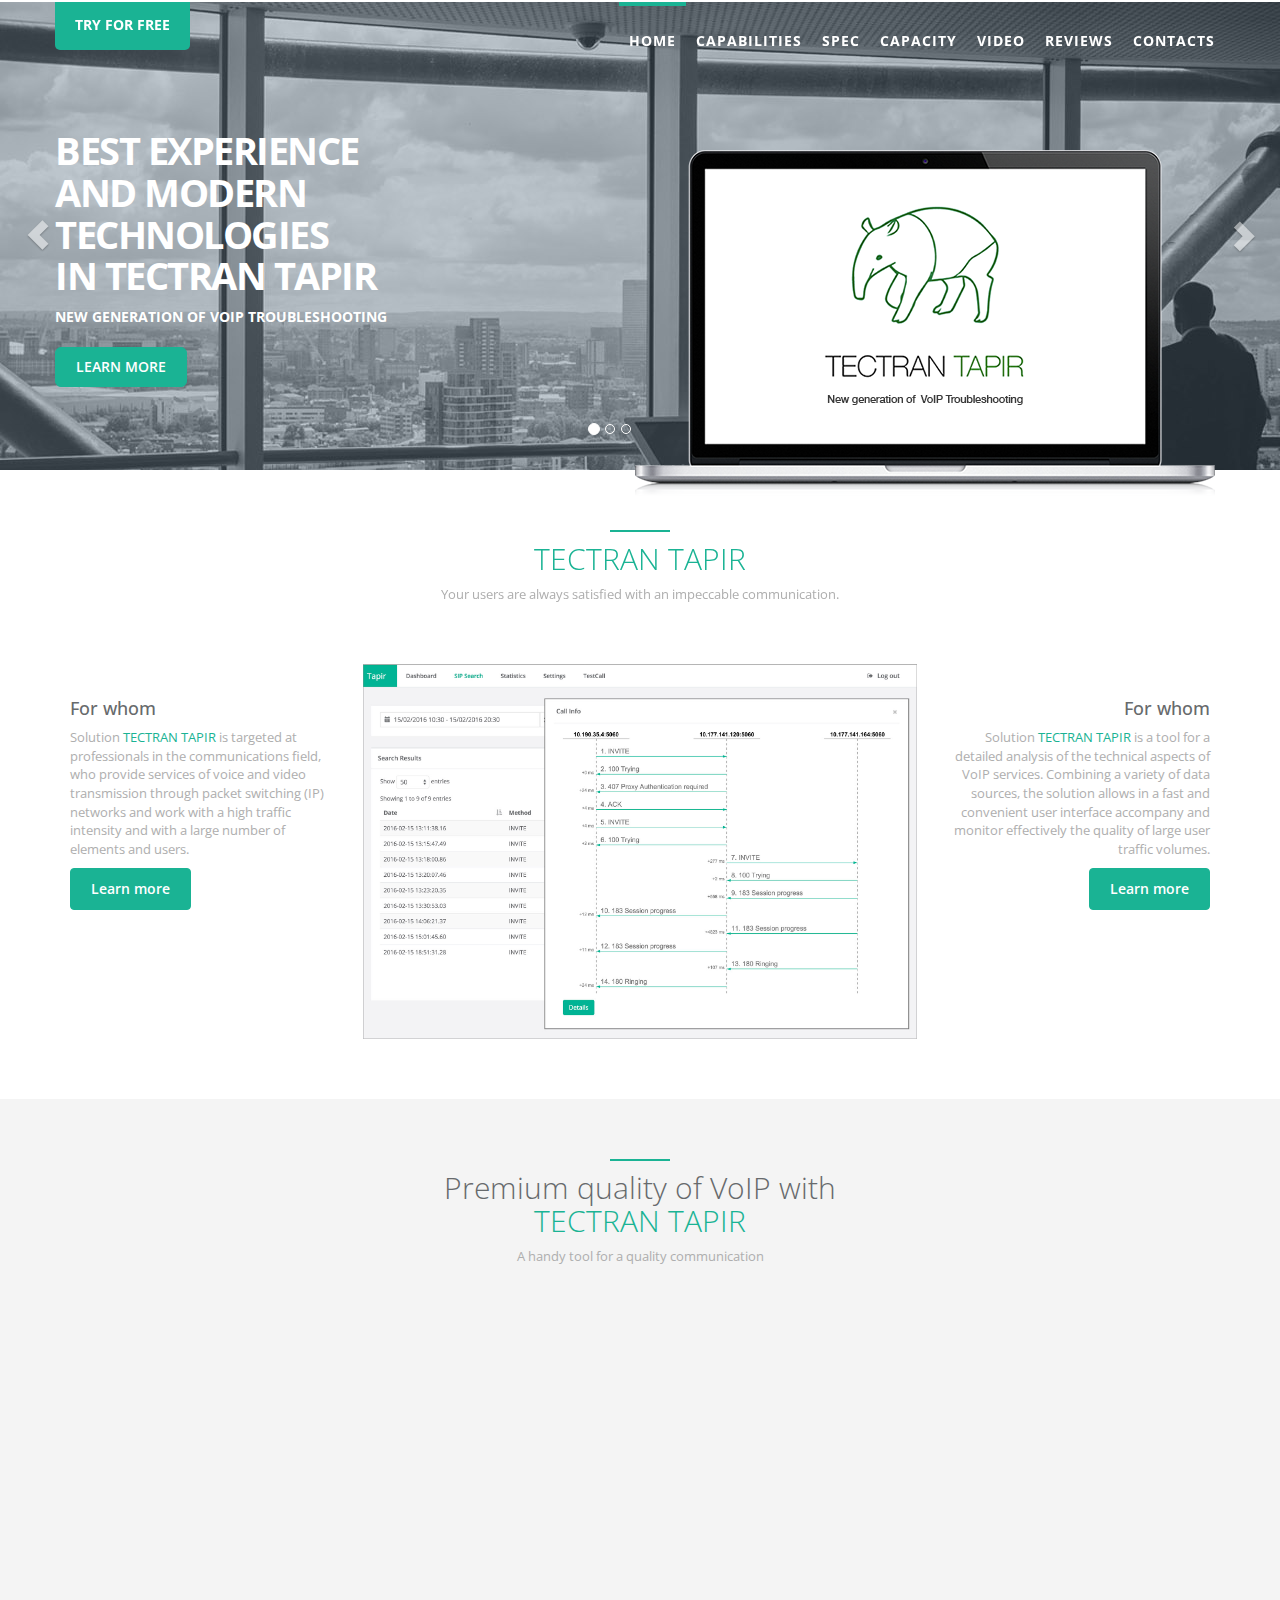
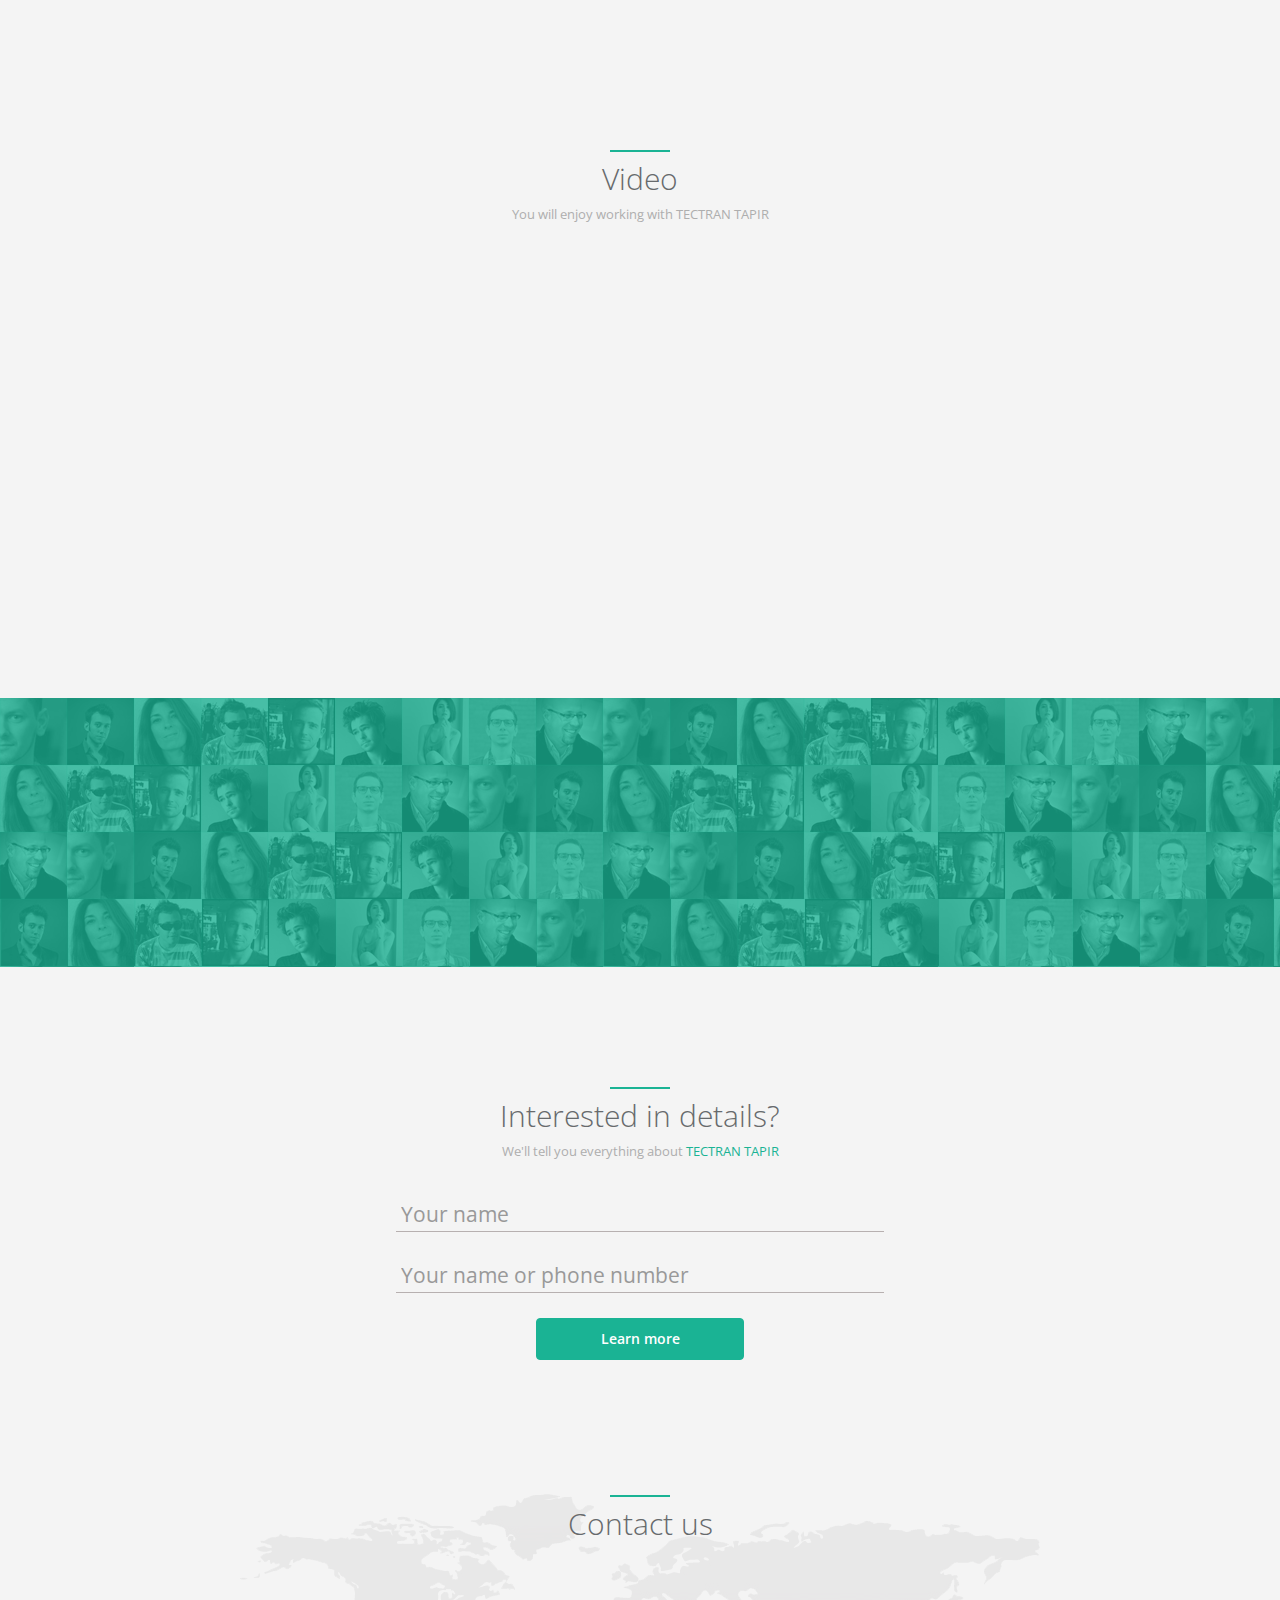
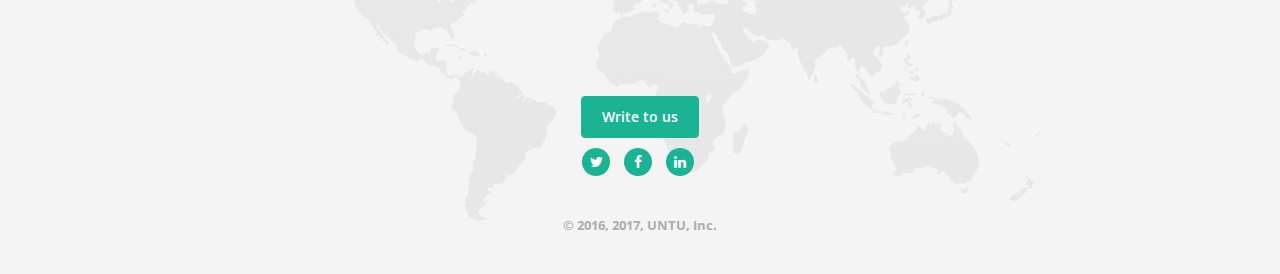
==== index.html @ 0ef9f7e1 "update twitter info" ====
<!DOCTYPE html>
<html lang="en">


<head>
    <meta charset="utf-8">
    <meta http-equiv="X-UA-Compatible" content="IE=edge">
    <meta name="viewport" content="width=device-width, initial-scale=1">
    <meta name="description" content="">
    <meta name="author" content="">
    <!-- Add Your favicon here -->
    <!--<link rel="icon" href="img/favicon.ico">-->

    <title>TECTRAN TAPIR</title>

    <!-- Bootstrap core CSS -->
    <link href="css/bootstrap.min.css" rel="stylesheet">

    <!-- Animation CSS -->
    <link href="css/animate.min.css" rel="stylesheet">

    <link href="css/feedback-form.css" rel="stylesheet">

    <link href="font-awesome/css/font-awesome.min.css" rel="stylesheet">

    <!-- HTML5 shim and Respond.js for IE8 support of HTML5 elements and media queries -->
    <!--[if lt IE 9]>
    <script src="https://oss.maxcdn.com/html5shiv/3.7.2/html5shiv.min.js"></script>
    <script src="https://oss.maxcdn.com/respond/1.4.2/respond.min.js"></script>
    <![endif]-->

    <!-- Custom styles for this template -->
    <link href="css/style.css" rel="stylesheet">
</head>
<body id="page-top">
<div class="navbar-wrapper">
        <nav class="navbar navbar-default navbar-fixed-top" role="navigation">
            <div class="container">
                <div class="navbar-header page-scroll">
                    <button type="button" class="navbar-toggle collapsed" data-toggle="collapse" data-target="#navbar" aria-expanded="false" aria-controls="navbar">
                        <span class="sr-only">Toggle navigation</span>
                        <span class="icon-bar"></span>
                        <span class="icon-bar"></span>
                        <span class="icon-bar"></span>
                    </button>
                    <a class="navbar-brand" href="#contact">TRY FOR FREE</a>
                </div>
                <div id="navbar" class="navbar-collapse collapse">
                    <ul class="nav navbar-nav navbar-right">
                        <li><a class="page-scroll" href="#page-top">Home</a></li>
                        <li><a class="page-scroll" href="#features">Capabilities</a></li>
                        <li><a class="page-scroll" href="/specification.html">Spec</a></li>
                        <li><a class="page-scroll" href="/capacity.html">Capacity</a></li>
                        <li><a class="page-scroll" href="#vidos">Video</a></li>
                        <li><a class="page-scroll" href="#testimonials">Reviews</a></li>
                        <li><a class="page-scroll" href="#contact">Contacts</a></li>
                    </ul>
                </div>
            </div>
        </nav>
</div>
<div id="inSlider" class="carousel slide carousel-fade" data-ride="carousel">
    <ol class="carousel-indicators">
        <li data-target="#inSlider" data-slide-to="0" class="active"></li>
        <li data-target="#inSlider" data-slide-to="1"></li>
        <li data-target="#inSlider" data-slide-to="2"></li>
    </ol>
    <div class="carousel-inner" role="listbox">
        <div class="item active">
            <div class="container">
                <div class="carousel-caption">
                    <h1>Best experience<br/>
                        and modern<br/>
                        technologies<br/>
                        in TECTRAN TAPIR</h1>
                    <p>New generation of  Voip Troubleshooting</p>
                    <p>
                        <a class="btn btn-lg btn-primary" href="files/TECTRANTAPIR_Description.pdf" role="button">LEARN MORE</a>
                        <a class="caption-link" href="files/TECTRANTAPIR_Description.pdf" role="button"></a>
                    </p>
                </div>
                <div class="carousel-image wow zoomIn">
                    <img src="img/tapir_screen.png" alt="laptop"/>
                </div>
            </div>
            <!-- Set background for slide in css -->
            <div class="header-back one"></div>

        </div>
        
        <div class="item">
            <div class="container">
                <div class="carousel-caption blank">
                    <h1>Enjoyable <br/> interface</h1>
                    <p>Aesthetic pleasure from working with Voip Troubleshooting</p>
                    <p><a class="btn btn-lg btn-primary" href="files/TECTRANTAPIR_Description.pdf" role="button">Learn more</a></p>
                </div>
                <div class="carousel-image wow zoomIn">
                    <img src="img/laptop.png" alt="laptop"/>  
                </div>
            </div>
            <!-- Set background for slide in css -->
            <div class="header-back one"></div>
        </div>

        <div class="item">
            <div class="container">
                <div class="carousel-caption blank">
                    <h1>INCREDIBLE<br/>PERFORMANCE <br/>ON ANY DATA VOLUME </h1>
                    <p></p>
                    <p><a class="btn btn-lg btn-primary" href="files/TECTRANTAPIR_Description.pdf" role="button">Learn more</a></p>
                </div>
                <div class="carousel-image wow zoomIn">
                    <img src="img/TAPIR_feature.png" alt="laptop"/>
                </div>
            </div>
            <!-- Set background for slide in css -->
            <div class="header-back one"></div>
        </div>

        <a class="left carousel-control" href="#inSlider" role="button" data-slide="prev">
            <span class="glyphicon glyphicon-chevron-left" aria-hidden="true"></span>
            <span class="sr-only">Back</span>
        </a>
        <a class="right carousel-control" href="#inSlider" role="button" data-slide="next">
            <span class="glyphicon glyphicon-chevron-right" aria-hidden="true"></span>
            <span class="sr-only">Next</span>
        </a>
    </div>
</div>

<section class="features">
    <div class="container">
        <div class="row">
            <div class="col-lg-12 text-center">
                <div class="navy-line"></div>
                <h1><span class="navy">TECTRAN TAPIR</span></h1>
                <p>Your users are always satisfied with an impeccable communication.</p>
            </div>
        </div>
        <div class="row features-block">
            <div class="col-lg-3 features-text wow fadeInLeft">
                <!-- <small>INSPINIA</small> -->
                <h2>For whom</h2>
                <p>Solution <span class="navy">TECTRAN TAPIR</span> is targeted at professionals in the communications field, who provide  services  of voice and video transmission through packet switching (IP) networks and work with a high traffic intensity and with a large number of elements and users.</p>
                <a href="files/TECTRANTAPIR_Description.pdf" class="btn btn-primary">Learn more</a>
            </div>
            
            <div class="col-lg-6 text-right m-t-n-lg wow zoomIn">
                <br/>
            <br/>
            <img src="img/iphone.jpg" class="img-responsive" alt="dashboard">
            </div>
            <div class="col-lg-3 features-text text-right wow fadeInRight">
               <!--  <small>INSPINIA</small> -->
                <h2>For whom</h2>
                <p>Solution <span class="navy">TECTRAN TAPIR</span> is a tool for a detailed analysis of the technical aspects of VoIP services. Combining a variety of data sources, the solution allows in a fast and convenient user interface accompany and monitor effectively the quality of large user traffic volumes.</p>
                <a href="files/TECTRANTAPIR_Description.pdf" class="btn btn-primary">Learn more</a>
            </div>
        </div>
    </div>

</section>



<section  id="features" class="gray-section features">
	<div class="container">
    <div class="row">
        <div class="col-lg-12 text-center">
            <div class="navy-line"></div>
            <h1>Premium quality of VoIP with<br/> <span class="navy">TECTRAN TAPIR</span> </h1>
            <p>A handy tool for a quality communication</p>
        </div>
    </div>
    <div class="row">
        <div class="col-md-3 text-center wow fadeInLeft">
            <div>
                <i class="fa fa-desktop features-icon"></i>
                <h2>Pleasant interface</h2>
                <p>The interface for a pleasant work. We have done our best for you not to deal with the application, but to work with VoIP.</p>
            </div>
            <div class="m-t-lg">
                <i class="fa fa-clock-o features-icon"></i>
                <h2>Data analysis in a real time</h2>
                <p>By monitoring the communication quality directly during a call, you can quickly solve problems with its worsening.</p>
            </div>
        </div>
        <div class="col-md-6 text-center  wow zoomIn">
            <img src="img/perspective.png" alt="dashboard" class="img-responsive">
        </div>
        <div class="col-md-3 text-center wow fadeInRight">
            <div>
                <i class="fa fa-rocket features-icon"></i>
                <h2>Fantastic performance</h2>
                <p>No matter how much data is used in your database, you will still receive the information instantly.</p>
            </div>
            <div class="m-t-lg">
                <i class="fa fa-code features-icon"></i>
                <h2>OpenAPI</h2>
                <p>Limitless capabilities of TECTRAN TAPIR integration in any internal platform or solutions.<br/><br/><br/><br/></p>
            </div>
        </div>
    </div>
    </div>
  
  <section  id="vidos">
   <div class="row">
        <div class="col-lg-12 text-center">
           <div class="navy-line"></div>
            <h1>Video</h1>
            <p>You will enjoy working with TECTRAN TAPIR</p>
        </div>
    </div>
    <div class="row features-block" style="text-align:center;">
        <!-- <div class="col-lg-6 features-text wow fadeInLeft"> -->
            <iframe width="480" height="360" src="https://www.youtube.com/embed/gcfhmo0tlRQ" frameborder="0" allowfullscreen></iframe>

             <!-- <div class="col-lg-6 features-text wow fadeInLeft"> -->
            <iframe width="480" height="360" src="https://www.youtube.com/embed/GINxWDy1cLU" frameborder="0" allowfullscreen></iframe>
    </div> 
</section>


<section id="testimonials" class="navy-section testimonials">

    <div class="container">
        <div class="row">
            <div class="col-lg-12 text-center wow zoomIn">
                <i class="fa fa-comment big-icon"></i>
                <h1>
                    Our clients’ reviews
                </h1>
                <div class="testimonials-text">
                    <i>TECTRAN TAPIR  is a modern platform that allows to solve  problems with VoIP fast and conveniently. The limitless ranging capabilities of the system guarantee us a painless development and expansion of our company. Using TECTRAN TAPIR helps us to optimize the activities of engineers and financial infrastructure costs.</i>
                </div>
                <small>
                    <strong>12.11.2015 - Andrey, a representative of the largest telecom operator in Russia.</strong>
                </small>
            </div>
        </div>
    </div>

</section>

<section id="contact" class="container services">
    <div class="row">
           <div class="col-lg-12 text-center">
                <div class="navy-line"></div>
                <h1>Interested in details?</h1>
                 <p>We'll tell you everything about <span class="navy">TECTRAN TAPIR</span></p>
            
        </div>     
    </div>
    <div class="row feedback">
        <div class="col-md-5 center-block">
            <form class="form-horizontal feedback-form js-feedback-form flipInX">
                <div class="form-group floating-label-form-group">
                    <label>Your Name</label>
                    <input type="text" name="name" class="form-control" placeholder="Your name">
                    <span class="help-block">Enter your name</span>
                </div>
                <div class="form-group floating-label-form-group">
                    <label>Your e-mail or phone number</label>
                    <input type="text" name="contacts" class="form-control" placeholder="Your name or phone number">
                    <span class="help-block">Enter your email or phone number</span>
                </div>
                <div class="form-group submit-btn">
                    <div class="center-block col-md-6">
                        <button type="submit" class="col-md-12 btn btn-primary js-send-form-btn">Learn more</button>
                    </div>
                </div>
            </form>
        </div>
        <div class="col-md-5 feedback-thx center-block">
            <h3>
                <span class="bigicon fa fa-envelope-o"></span>
                Thank you!
            </h3>
        </div>
    </div>
</section>




<section class="gray-section contact">
    <div class="container text-center">
        <div class="row m-b-lg">
            <div class="col-lg-12 text-center">
                <div class="navy-line"></div>
                <h1>Contact us</h1>
            </div>
        </div>
        <div class="row m-b-lg">
             <div class="col-lg-12 text-center wow zoomIn">
                <address>
                    <strong><span class="navy">UNTU</span></strong><br/>
                    US, NY, Brooklin<br/>
                    
                    <abbr title="Phone">T:</abbr> +1 323 6474576
                </address>
            </div>
            <div class="col-lg-4">
                <p class="text-color">
                    <!-- Consectetur adipisicing elit. Aut eaque, totam corporis laboriosam veritatis quis ad perspiciatis, totam corporis laboriosam veritatis, consectetur adipisicing elit quos non quis ad perspiciatis, totam corporis ea, -->
                </p>
            </div>
        </div>
        <div class="row">
            <div class="col-lg-12 text-center">
                <a href="mailto:info@tectran-tapir.ru" class="btn btn-primary">Write to us</a>
                <p class="m-t-sm">
                    <!-- Or follow us on social platform -->
                </p>
                <ul class="list-inline social-icon">
                    <li><a href="https://twitter.com/tectran_tapir"><i class="fa fa-twitter"></i></a>
                    </li>
                    <li><a href="https://www.facebook.com/tectrantapir/"><i class="fa fa-facebook"></i></a>
                    </li>
                    <li><a href="https://www.linkedin.com/company/tectran-tapir?trk=biz-companies-cym"><i class="fa fa-linkedin"></i></a>
                    </li>
                </ul>
            </div>
        </div>
        <div class="row">
            <div class="col-lg-8 col-lg-offset-2 text-center m-t-lg m-b-lg">
                <p><strong>&copy; 2016, 2017, UNTU, Inc.</strong><br/>
            </div>
        </div>
    </div>
</section>

<script src="js/jquery-2.1.1.js"></script>
<script src="js/pace.min.js"></script>
<script src="js/bootstrap.min.js"></script>
<script src="js/classie.js"></script>
<script src="js/cbpAnimatedHeader.js"></script>
<script src="js/wow.min.js"></script>
<script src="js/inspinia.js"></script>
<script src="js/feedback-form.js"></script>

<script>
  (function(i,s,o,g,r,a,m){i['GoogleAnalyticsObject']=r;i[r]=i[r]||function(){
  (i[r].q=i[r].q||[]).push(arguments)},i[r].l=1*new Date();a=s.createElement(o),
  m=s.getElementsByTagName(o)[0];a.async=1;a.src=g;m.parentNode.insertBefore(a,m)
  })(window,document,'script','https://www.google-analytics.com/analytics.js','ga');

  ga('create', 'UA-77928955-1', 'auto');
  ga('send', 'pageview');

</script>

<!-- Yandex.Metrika counter -->
<script type="text/javascript">
    (function (d, w, c) {
        (w[c] = w[c] || []).push(function() {
            try {
                w.yaCounter37443560 = new Ya.Metrika({
                    id:37443560,
                    clickmap:true,
                    trackLinks:true,
                    accurateTrackBounce:true,
                    webvisor:true
                });
            } catch(e) { }
        });

        var n = d.getElementsByTagName("script")[0],
            s = d.createElement("script"),
            f = function () { n.parentNode.insertBefore(s, n); };
        s.type = "text/javascript";
        s.async = true;
        s.src = "https://mc.yandex.ru/metrika/watch.js";

        if (w.opera == "[object Opera]") {
            d.addEventListener("DOMContentLoaded", f, false);
        } else { f(); }
    })(document, window, "yandex_metrika_callbacks");
</script>
<noscript><div><img src="https://mc.yandex.ru/watch/37443560" style="position:absolute; left:-9999px;" alt="" /></div></noscript>
<!-- /Yandex.Metrika counter -->


</body>


</html>
---- css/feedback-form.css ----
/** Feedback */
.feedback .help-block {
    display: none;
}

.center-block {
    float: none;
    margin: 0 auto;
}

.feedback-thx {
    display: none;
    text-align: center;
}

.feedback-thx span {
    vertical-align: middle;
}

.flipInX {
    -webkit-backface-visibility: visible !important;
    backface-visibility: visible !important;
    -webkit-animation-name: flipInX;
    animation-name: flipInX;
    -webkit-animation-duration: 1s;
    animation-duration: 1s;
    -webkit-animation-fill-mode: both;
    animation-fill-mode: both;
}

@-webkit-keyframes flipInX {
    0% {
        -webkit-transform: perspective(400px) rotate3d(1, 0, 0, 90deg);
        transform: perspective(400px) rotate3d(1, 0, 0, 90deg);
        -webkit-transition-timing-function: ease-in;
        transition-timing-function: ease-in;
        opacity: 0;
    }
    40% {
        -webkit-transform: perspective(400px) rotate3d(1, 0, 0, -20deg);
        transform: perspective(400px) rotate3d(1, 0, 0, -20deg);
        -webkit-transition-timing-function: ease-in;
        transition-timing-function: ease-in;
    }
    60% {
        -webkit-transform: perspective(400px) rotate3d(1, 0, 0, 10deg);
        transform: perspective(400px) rotate3d(1, 0, 0, 10deg);
        opacity: 1;
    }
    80% {
        -webkit-transform: perspective(400px) rotate3d(1, 0, 0, -5deg);
        transform: perspective(400px) rotate3d(1, 0, 0, -5deg);
    }
    100% {
        -webkit-transform: perspective(400px);
        transform: perspective(400px);
    }
}

@keyframes flipInX {
    0% {
        -webkit-transform: perspective(400px) rotate3d(1, 0, 0, 90deg);
        transform: perspective(400px) rotate3d(1, 0, 0, 90deg);
        -webkit-transition-timing-function: ease-in;
        transition-timing-function: ease-in;
        opacity: 0;
    }
    40% {
        -webkit-transform: perspective(400px) rotate3d(1, 0, 0, -20deg);
        transform: perspective(400px) rotate3d(1, 0, 0, -20deg);
        -webkit-transition-timing-function: ease-in;
        transition-timing-function: ease-in;
    }
    60% {
        -webkit-transform: perspective(400px) rotate3d(1, 0, 0, 10deg);
        transform: perspective(400px) rotate3d(1, 0, 0, 10deg);
        opacity: 1;
    }
    80% {
        -webkit-transform: perspective(400px) rotate3d(1, 0, 0, -5deg);
        transform: perspective(400px) rotate3d(1, 0, 0, -5deg);
    }
    100% {
        -webkit-transform: perspective(400px);
        transform: perspective(400px);
    }
}

.flipOutX {
    -webkit-animation-name: flipOutX;
    animation-name: flipOutX;
    -webkit-animation-duration: .75s;
    animation-duration: .75s;
    -webkit-backface-visibility: visible !important;
    backface-visibility: visible !important;
    -webkit-animation-duration: 1s;
    animation-duration: 1s;
    -webkit-animation-fill-mode: both;
    animation-fill-mode: both;
}

@-webkit-keyframes flipOutX {
    0% {
        -webkit-transform: perspective(400px);
        transform: perspective(400px);
    }
    30% {
        -webkit-transform: perspective(400px) rotate3d(1, 0, 0, -20deg);
        transform: perspective(400px) rotate3d(1, 0, 0, -20deg);
        opacity: 1;
    }
    100% {
        -webkit-transform: perspective(400px) rotate3d(1, 0, 0, 90deg);
        transform: perspective(400px) rotate3d(1, 0, 0, 90deg);
        opacity: 0;
    }
}

@keyframes flipOutX {
    0% {
        -webkit-transform: perspective(400px);
        transform: perspective(400px);
    }
    30% {
        -webkit-transform: perspective(400px) rotate3d(1, 0, 0, -20deg);
        transform: perspective(400px) rotate3d(1, 0, 0, -20deg);
        opacity: 1;
    }
    100% {
        -webkit-transform: perspective(400px) rotate3d(1, 0, 0, 90deg);
        transform: perspective(400px) rotate3d(1, 0, 0, 90deg);
        opacity: 0;
    }
}

.floating-label-form-group {
    position: relative;
    margin-bottom: 0;
    padding-bottom: .5em;
    border-bottom: 1px solid #B7B0B0;
}

.floating-label-form-group input,
.floating-label-form-group textarea {
    z-index: 1;
    position: relative;
    padding-right: 0;
    padding-left: 0;
    border: 0;
    border-radius: 0;
    font-size: 1.5em;
    background: 0 0;
    box-shadow: none!important;
    resize: none;
}

.floating-label-form-group label {
    display: block;
    z-index: 0;
    position: relative;
    top: 2em;
    margin: 0;
    font-size: .85em;
    line-height: 1.764705882em;
    vertical-align: middle;
    vertical-align: baseline;
    opacity: 0;
    -webkit-transition: top .3s ease,opacity .3s ease;
    -moz-transition: top .3s ease,opacity .3s ease;
    -ms-transition: top .3s ease,opacity .3s ease;
    transition: top .3s ease,opacity .3s ease;
}

.floating-label-form-group::not(:first-child) {
    padding-left: 14px;
    border-left: 1px solid #eee;
}

.floating-label-form-group-with-value label {
    top: 0;
    opacity: 1;
}

.floating-label-form-group-with-focus label {
    color: #18bc9c;
}

.feedback form .row:first-child .floating-label-form-group {
    border-top: 1px solid #eee;
}

.feedback-form .form-group {
    margin-top: 5px;
    padding: 0 5px;
}

.feedback-form .submit-btn {
    margin-top: 25px;
}

.feedback .bigicon {
    font-size: 3em;
}
---- css/style.css ----
@import url("http://fonts.googleapis.com/css?family=Open+Sans:300,400,600,700&amp;lang=en");
/*
 *
 *   INSPINIA Landing Page - Responsive Admin Theme
 *   Copyright 2014 Webapplayers.com
 *
*/
/* GLOBAL STYLES
-------------------------------------------------- */
body {
  color: #676a6c;
  font-family: 'Open Sans', helvetica, arial, sans-serif;
}
span.navy {
  color: #1ab394;
}
p.text-color {
  color: #676a6c;
}
a.navy-link {
  color: #1ab394;
  text-decoration: none;
}
a.navy-link:hover {
  color: #17a185;
}
section p {
  color: #aeaeae;
  font-size: 13px;
}
address {
  font-size: 13px;
}
h1 {
  margin-top: 10px;
  font-size: 30px;
  font-weight: 200;
}
.navy-line {
  width: 60px;
  height: 1px;
  margin: 60px auto 0;
  border-bottom: 2px solid #1ab394;
}
/* CUSTOMIZE THE NAVBAR
-------------------------------------------------- */
.navbar-wrapper {
  position: absolute;
  top: 0;
  right: 0;
  left: 0;
  z-index: 20;
}
/* Flip around the padding for proper display in narrow viewports */
.navbar-wrapper > .container {
  padding-right: 0;
  padding-left: 0;
}
.navbar-wrapper .navbar {
  padding-right: 15px;
  padding-left: 15px;
}
.navbar-default.navbar-scroll {
  background-color: #fff;
  border-color: #fff;
  padding: 15px 0;
}
.navbar-default {
  background-color: transparent;
  border-color: transparent;
  transition: all 0.3s ease-in-out 0s;
}
.navbar-default .nav li a {
  color: #fff;
  font-family: 'Open Sans', helvetica, arial, sans-serif;
  font-weight: 700;
  letter-spacing: 1px;
  text-transform: uppercase;
}
.navbar-nav > li > a {
  padding-top: 25px;
  border-top: 6px solid transparent;
}
.navbar-default .navbar-nav > .active > a,
.navbar-default .navbar-nav > .active > a:hover {
  background: transparent;
  color: #fff;
  border-top: 6px solid #1ab394;
}
.navbar-default .navbar-nav > li > a:hover {
  color: #1ab394;
}
.navbar-default .navbar-nav > .active > a:focus {
  background: transparent;
  color: #fff;
}
.navbar-default.navbar-scroll .navbar-nav > .active > a:focus {
  background: transparent;
  color: inherit;
}
.navbar-default .navbar-brand:hover,
.navbar-default .navbar-brand:focus {
  background: #17a185;
  color: #fff;
}
.navbar-default .navbar-brand {
  color: #fff;
  height: auto;
  display: block;
  font-size: 14px;
  background: #1ab394;
  padding: 15px 20px 15px 20px;
  border-radius: 0 0px 5px 5px;
  font-weight: 700;
  transition: all 0.3s ease-in-out 0s;
}
.navbar-scroll.navbar-default .nav li a {
  color: #676a6c;
}
.navbar-scroll.navbar-default .nav li a:hover {
  color: #1ab394;
}
.navbar-wrapper .navbar.navbar-scroll {
  padding-top: 0;
  padding-bottom: 5px;
  border-bottom: 1px solid #e7eaec;
  border-radius: 0;
}
.nav > li > a {
  padding: 25px 10px 15px 10px;
}
.navbar-scroll .navbar-nav > li > a {
  padding: 20px 10px;
}
.navbar.navbar-scroll .navbar-brand {
  margin-top: 15px;
  border-radius: 5px;
  font-size: 12px;
  padding: 10px;
  height: auto;
}
/* BACKGROUNDS SLIDER
-------------------------------------------------- */
.header-back {
  height: 470px;
  width: 100%;
}
.header-back.one {
  background: url('../img/header_one.jpg') 50% 0 no-repeat;
}
.header-back.two {
  background: url('../img/header_two.jpg') 50% 0 no-repeat;
}
/* CUSTOMIZE THE CAROUSEL
-------------------------------------------------- */
/* Carousel base class */
.carousel {
  height: 470px;
}
/* Since positioning the image, we need to help out the caption */
.carousel-caption {
  z-index: 10;
}
/* Declare heights because of positioning of img element */
.carousel .item {
  height: 470px;
  background-color: #777;
}
.carousel-inner > .item > img {
  position: absolute;
  top: 0;
  left: 0;
  min-width: 100%;
  height: 470px;
}
.carousel-fade .carousel-inner .item {
  opacity: 0;
  -webkit-transition-property: opacity;
  transition-property: opacity;
}
.carousel-fade .carousel-inner .active {
  opacity: 1;
}
.carousel-fade .carousel-inner .active.left,
.carousel-fade .carousel-inner .active.right {
  left: 0;
  opacity: 0;
  z-index: 1;
}
.carousel-fade .carousel-inner .next.left,
.carousel-fade .carousel-inner .prev.right {
  opacity: 1;
}
.carousel-fade .carousel-control {
  z-index: 2;
}
.carousel-control.left,
.carousel-control.right {
  background: none;
}
.carousel-control {
  width: 6%;
}
.carousel-inner .container {
  position: relative;
}
.carousel-inner {
  overflow: visible;
}
.carousel-caption {
  position: absolute;
  top: 100px;
  left: 0;
  bottom: auto;
  right: auto;
  text-align: left;
}
.carousel-caption {
  position: absolute;
  top: 100px;
  left: 0;
  bottom: auto;
  right: auto;
  text-align: left;
}
.carousel-caption.blank {
  top: 140px;
}
.carousel-image {
  position: absolute;
  right: 10px;
  top: 150px;
}
.carousel-indicators {
  padding-right: 60px;
}
.carousel-caption h1 {
  font-weight: 700;
  font-size: 38px;
  text-transform: uppercase;
  text-shadow: none;
  letter-spacing: -1.5px;
}
.carousel-caption p {
  font-weight: 700;
  text-transform: uppercase;
  text-shadow: none;
}
.caption-link {
  color: #fff;
  margin-left: 10px;
  text-transform: capitalize;
  font-weight: 400;
}
.caption-link:hover {
  text-decoration: none;
  color: inherit;
}
/* Sections
------------------------- */
.services {
  padding-top: 60px;
}
.services h2 {
  font-size: 20px;
  letter-spacing: -1px;
  font-weight: 600;
  text-transform: uppercase;
}
.features-block {
  margin-top: 40px;
}
.features-text {
  margin-top: 40px;
}
.features small {
  color: #ffffff;
}
.features h2 {
  font-size: 18px;
  margin-top: 5px;
}
.features-text-alone {
  margin: 40px 0;
}
.features-text-alone h1 {
  font-weight: 200;
}
.features-icon {
  color: #1ab394;
  font-size: 40px;
}
.navy-section {
  margin-top: 60px;
  background: #1ab394;
  color: #fff;
  padding: 20px 0;
}
.gray-section {
  background: #f4f4f4;
  margin-top: 60px;
}
.team-member {
  text-align: center;
}
.team-member img {
  margin: auto;
}
.social-icon a {
  background: #1ab394;
  color: #fff;
  padding: 4px 8px;
  height: 28px;
  width: 28px;
  display: block;
  border-radius: 50px;
}
.social-icon a:hover {
  background: #17a185;
}
.img-small {
  height: 88px;
  width: 88px;
}
.pricing-plan {
  margin: 20px 30px 0 30px;
  border-radius: 4px;
}
.pricing-plan.selected {
  transform: scale(1.1);
  background: #f4f4f4 ;
}
.pricing-plan li {
  padding: 10px 16px;
  border-top: 1px solid #e7eaec;
  text-align: center;
  color: #aeaeae;
}
.pricing-plan .pricing-price span {
  font-weight: 700;
  color: #1ab394;
}
li.pricing-desc {
  font-size: 13px;
  border-top: none;
  padding: 20px 16px ;
}
li.pricing-title {
  background: #1ab394;
  color: #fff;
  padding: 10px;
  border-radius: 4px 4px 0 0;
  font-size: 22px;
  font-weight: 600;
}
.testimonials {
  padding-top: 40px;
  padding-bottom: 60px;
  background-color: #1ab394;
  background-image: url('../img/avatar_all.png');
}
.big-icon {
  font-size: 56px;
}
.features .big-icon {
  color: #1ab394;
}
.contact {
  background-image: url('../img/word_map.png');
  background-position: 50% 50%;
  background-repeat: no-repeat;
  margin-top: 60px;
}
/* Buttons - only primary custom button
------------------------- */
.btn-primary.btn-outline:hover,
.btn-success.btn-outline:hover,
.btn-info.btn-outline:hover,
.btn-warning.btn-outline:hover,
.btn-danger.btn-outline:hover {
  color: #fff;
}
.btn-primary {
  background-color: #1ab394;
  border-color: #1ab394;
  color: #FFFFFF;
  font-size: 14px;
  padding: 10px 20px;
  font-weight: 600;
}
.btn-primary:hover,
.btn-primary:focus,
.btn-primary:active,
.btn-primary.active,
.open .dropdown-toggle.btn-primary {
  background-color: #18a689;
  border-color: #18a689;
  color: #FFFFFF;
}
.btn-primary:active,
.btn-primary.active,
.open .dropdown-toggle.btn-primary {
  background-image: none;
}
.btn-primary.disabled,
.btn-primary.disabled:hover,
.btn-primary.disabled:focus,
.btn-primary.disabled:active,
.btn-primary.disabled.active,
.btn-primary[disabled],
.btn-primary[disabled]:hover,
.btn-primary[disabled]:focus,
.btn-primary[disabled]:active,
.btn-primary.active[disabled],
fieldset[disabled] .btn-primary,
fieldset[disabled] .btn-primary:hover,
fieldset[disabled] .btn-primary:focus,
fieldset[disabled] .btn-primary:active,
fieldset[disabled] .btn-primary.active {
  background-color: #1dc5a3;
  border-color: #1dc5a3;
}
/* RESPONSIVE CSS
-------------------------------------------------- */
@media (min-width: 768px) {
  /* Navbar positioning foo */
  .navbar-wrapper {
    margin-top: 20px;
  }
  .navbar-wrapper .container {
    padding-right: 15px;
    padding-left: 15px;
  }
  .navbar-wrapper .navbar {
    padding-right: 0;
    padding-left: 0;
  }
  /* The navbar becomes detached from the top, so we round the corners */
  .navbar-wrapper .navbar {
    border-radius: 4px;
  }
  /* Bump up size of carousel content */
  .carousel-caption p {
    margin-bottom: 20px;
    font-size: 14px;
    line-height: 1.4;
  }
  .featurette-heading {
    font-size: 50px;
  }
}
@media (max-width: 992px) {
  .carousel-image {
    display: none;
  }
}
@media (max-width: 768px) {
  .carousel-caption,
  .carousel-caption.blank {
    left: 5%;
    top: 80px;
  }
  .carousel-caption h1 {
    font-size: 28px;
  }
  .navbar.navbar-scroll .navbar-brand {
    margin-top: 6px;
  }
  .navbar-default {
    background-color: #fff;
    border-color: #fff;
    padding: 15px 0;
  }
  .navbar-default .navbar-nav > .active > a:focus {
    background: transparent;
    color: inherit;
  }
  .navbar-default .nav li a {
    color: #676a6c;
  }
  .navbar-default .nav li a:hover {
    color: #1ab394;
  }
  .navbar-wrapper .navbar {
    padding-top: 0;
    padding-bottom: 5px;
    border-bottom: 1px solid #e7eaec;
    border-radius: 0;
  }
  .nav > li > a {
    padding: 25px 10px 15px 10px;
  }
  .navbar-nav > li > a {
    padding: 20px 10px;
  }
  .navbar .navbar-brand {
    margin-top: 6px;
    border-radius: 5px;
    font-size: 12px;
    padding: 10px;
    height: auto;
  }
  .navbar-wrapper .navbar {
    padding-left: 15px;
    padding-right: 5px;
  }
  .navbar-default .navbar-nav > .active > a,
  .navbar-default .navbar-nav > .active > a:hover {
    color: inherit;
  }
  .carousel-control {
    display: none;
  }
}
@media (min-width: 992px) {
  .featurette-heading {
    margin-top: 120px;
  }
}
/* MARGINS & PADDINGS
-------------------------------------------------- */
.p-xxs {
  padding: 5px;
}
.p-xs {
  padding: 10px;
}
.p-sm {
  padding: 15px;
}
.p-m {
  padding: 20px;
}
.p-md {
  padding: 25px;
}
.p-lg {
  padding: 30px;
}
.p-xl {
  padding: 40px;
}
.m-xxs {
  margin: 2px 4px;
}
.m-xs {
  margin: 5px;
}
.m-sm {
  margin: 10px;
}
.m {
  margin: 15px;
}
.m-md {
  margin: 20px;
}
.m-lg {
  margin: 30px;
}
.m-xl {
  margin: 50px;
}
.m-n {
  margin: 0 !important;
}
.m-l-none {
  margin-left: 0;
}
.m-l-xs {
  margin-left: 5px;
}
.m-l-sm {
  margin-left: 10px;
}
.m-l {
  margin-left: 15px;
}
.m-l-md {
  margin-left: 20px;
}
.m-l-lg {
  margin-left: 30px;
}
.m-l-xl {
  margin-left: 40px;
}
.m-l-n-xxs {
  margin-left: -1px;
}
.m-l-n-xs {
  margin-left: -5px;
}
.m-l-n-sm {
  margin-left: -10px;
}
.m-l-n {
  margin-left: -15px;
}
.m-l-n-md {
  margin-left: -20px;
}
.m-l-n-lg {
  margin-left: -30px;
}
.m-l-n-xl {
  margin-left: -40px;
}
.m-t-none {
  margin-top: 0;
}
.m-t-xxs {
  margin-top: 1px;
}
.m-t-xs {
  margin-top: 5px;
}
.m-t-sm {
  margin-top: 10px;
}
.m-t {
  margin-top: 15px;
}
.m-t-md {
  margin-top: 20px;
}
.m-t-lg {
  margin-top: 30px;
}
.m-t-xl {
  margin-top: 40px;
}
.m-t-n-xxs {
  margin-top: -1px;
}
.m-t-n-xs {
  margin-top: -5px;
}
.m-t-n-sm {
  margin-top: -10px;
}
.m-t-n {
  margin-top: -15px;
}
.m-t-n-md {
  margin-top: -20px;
}
.m-t-n-lg {
  margin-top: -30px;
}
.m-t-n-xl {
  margin-top: -40px;
}
.m-r-none {
  margin-right: 0;
}
.m-r-xxs {
  margin-right: 1px;
}
.m-r-xs {
  margin-right: 5px;
}
.m-r-sm {
  margin-right: 10px;
}
.m-r {
  margin-right: 15px;
}
.m-r-md {
  margin-right: 20px;
}
.m-r-lg {
  margin-right: 30px;
}
.m-r-xl {
  margin-right: 40px;
}
.m-r-n-xxs {
  margin-right: -1px;
}
.m-r-n-xs {
  margin-right: -5px;
}
.m-r-n-sm {
  margin-right: -10px;
}
.m-r-n {
  margin-right: -15px;
}
.m-r-n-md {
  margin-right: -20px;
}
.m-r-n-lg {
  margin-right: -30px;
}
.m-r-n-xl {
  margin-right: -40px;
}
.m-b-none {
  margin-bottom: 0;
}
.m-b-xxs {
  margin-bottom: 1px;
}
.m-b-xs {
  margin-bottom: 5px;
}
.m-b-sm {
  margin-bottom: 10px;
}
.m-b {
  margin-bottom: 15px;
}
.m-b-md {
  margin-bottom: 20px;
}
.m-b-lg {
  margin-bottom: 30px;
}
.m-b-xl {
  margin-bottom: 40px;
}
.m-b-n-xxs {
  margin-bottom: -1px;
}
.m-b-n-xs {
  margin-bottom: -5px;
}
.m-b-n-sm {
  margin-bottom: -10px;
}
.m-b-n {
  margin-bottom: -15px;
}
.m-b-n-md {
  margin-bottom: -20px;
}
.m-b-n-lg {
  margin-bottom: -30px;
}
.m-b-n-xl {
  margin-bottom: -40px;
}
.space-15 {
  margin: 15px 0;
}
.space-20 {
  margin: 20px 0;
}
.space-25 {
  margin: 25px 0;
}
.space-30 {
  margin: 30px 0;
}
/* PACE PLUGIN
-------------------------------------------------- */
.pace .pace-progress {
  background: #fff;
  position: fixed;
  z-index: 2000;
  top: 0;
  left: 0;
  height: 2px;
  -webkit-transition: width 1s;
  -moz-transition: width 1s;
  -o-transition: width 1s;
  transition: width 1s;
}
.pace-inactive {
  display: none;
}
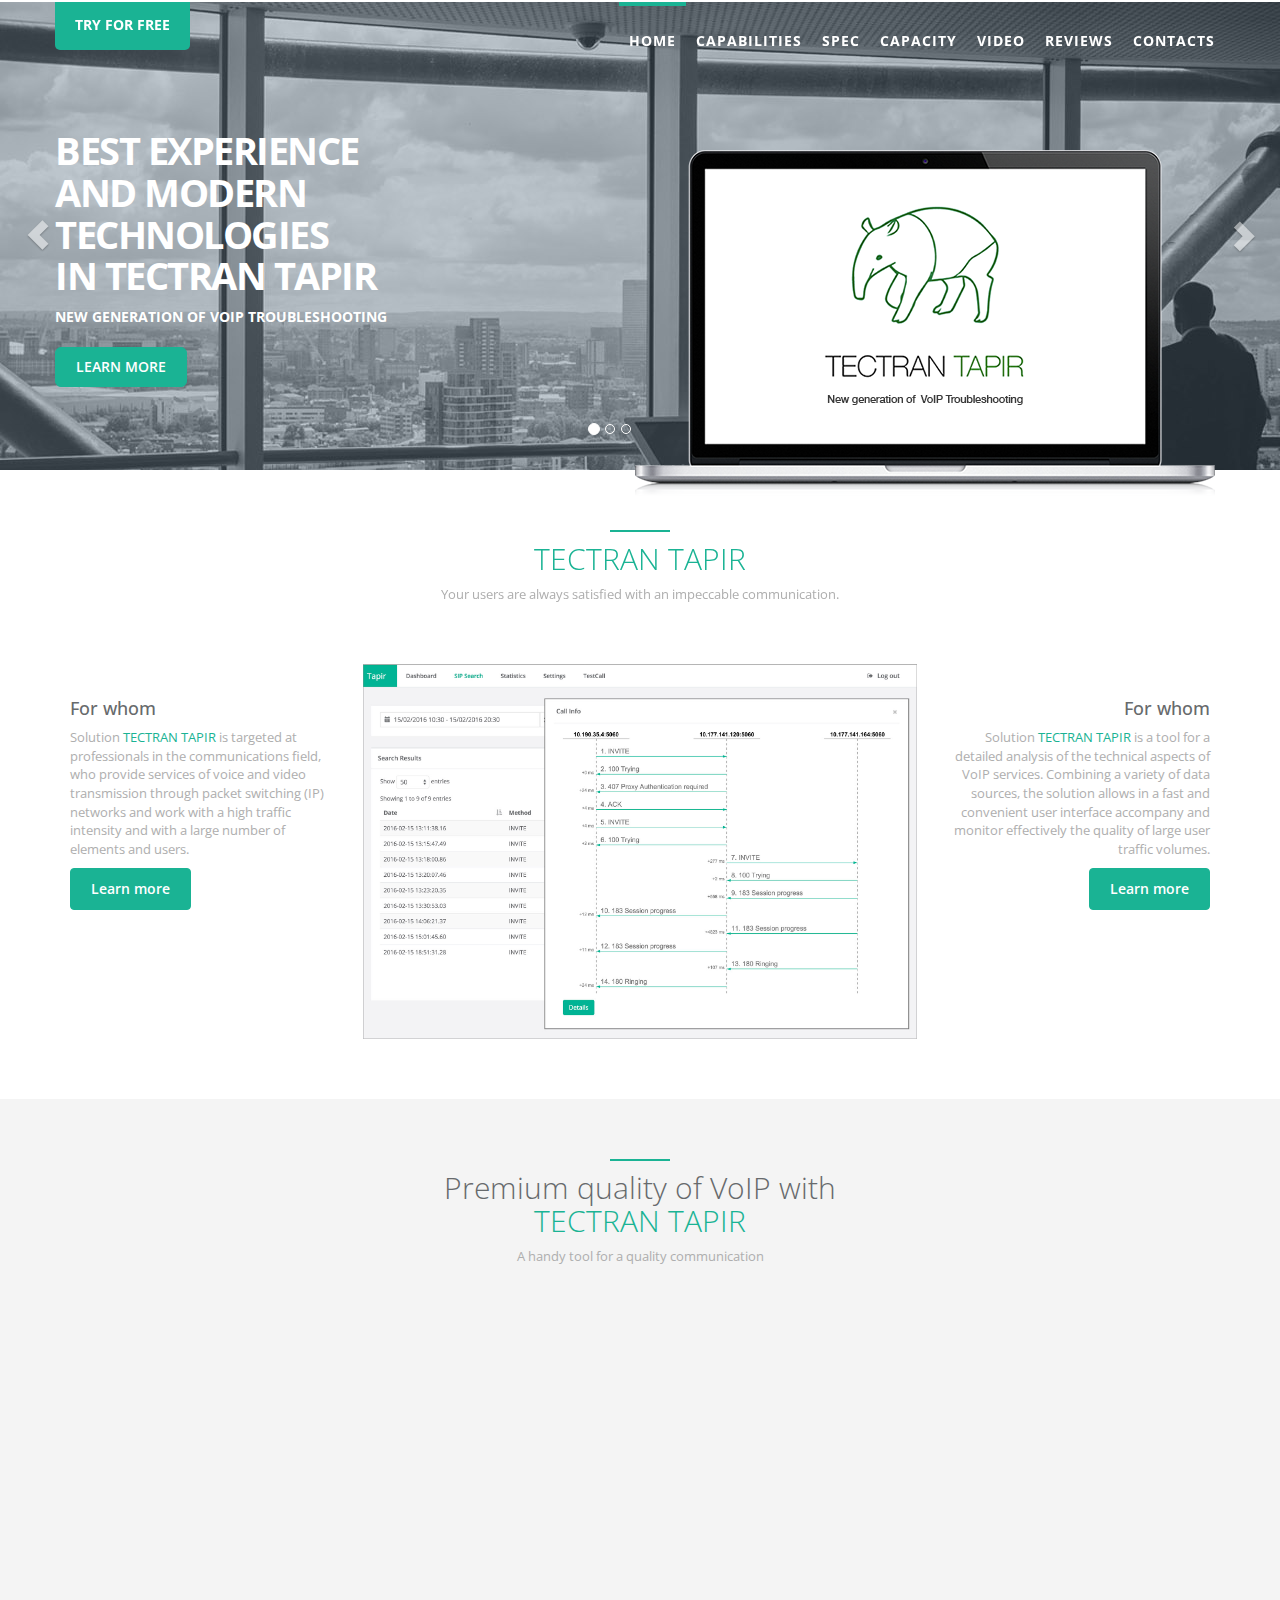
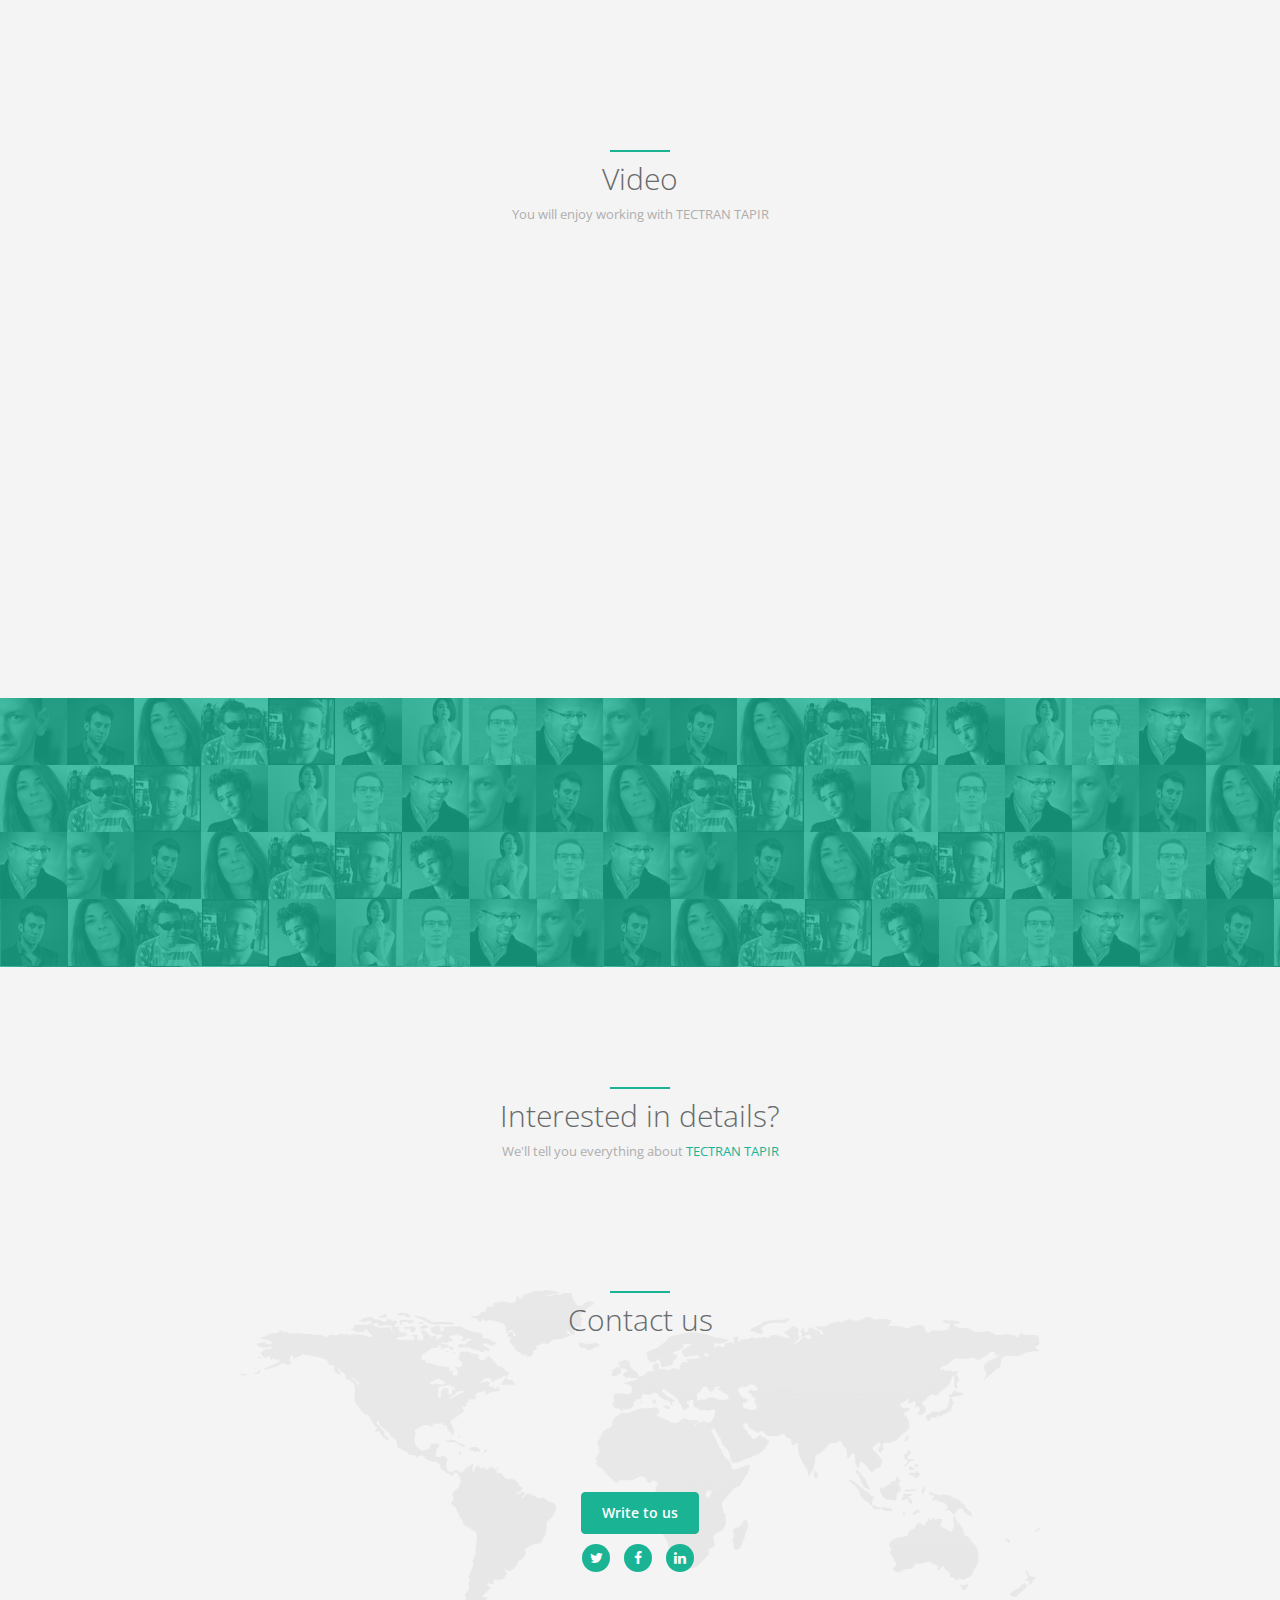
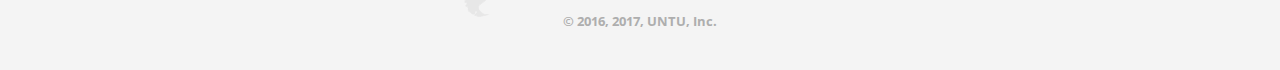
==== commit 0d1e7b12: "feedback form comment" ====
--- a/index.html
+++ b/index.html
@@ -9,7 +9,7 @@
     <meta name="description" content="">
     <meta name="author" content="">
     <!-- Add Your favicon here -->
-    <!--<link rel="icon" href="img/favicon.ico">-->
+    <link rel="icon" href="img/favicon.ico">
 
     <title>TECTRAN TAPIR</title>
 
@@ -252,7 +252,7 @@
             
         </div>     
     </div>
-    <div class="row feedback">
+<!--     <div class="row feedback">
         <div class="col-md-5 center-block">
             <form class="form-horizontal feedback-form js-feedback-form flipInX">
                 <div class="form-group floating-label-form-group">
@@ -278,7 +278,7 @@
                 Thank you!
             </h3>
         </div>
-    </div>
+    </div> -->
 </section>
 
 
@@ -309,16 +309,18 @@
         </div>
         <div class="row">
             <div class="col-lg-12 text-center">
-                <a href="mailto:info@tectran-tapir.ru" class="btn btn-primary">Write to us</a>
+                <a href="mailto:welcome@tectran-tapir.com" class="btn btn-primary">Write to us</a>
                 <p class="m-t-sm">
                     <!-- Or follow us on social platform -->
                 </p>
                 <ul class="list-inline social-icon">
                     <li><a href="https://twitter.com/tectran_tapir"><i class="fa fa-twitter"></i></a>
                     </li>
-                    <li><a href="https://www.facebook.com/tectrantapir/"><i class="fa fa-facebook"></i></a>
+
+                    <li><a href="https://www.facebook.com/tectrantapir"><i class="fa fa-facebook"></i></a>
                     </li>
-                    <li><a href="https://www.linkedin.com/company/tectran-tapir?trk=biz-companies-cym"><i class="fa fa-linkedin"></i></a>
+                    <li><a href="https://www.linkedin.com/company/tectran-tapir"><i class="fa fa-linkedin"></i></a>
+
                     </li>
                 </ul>
             </div>
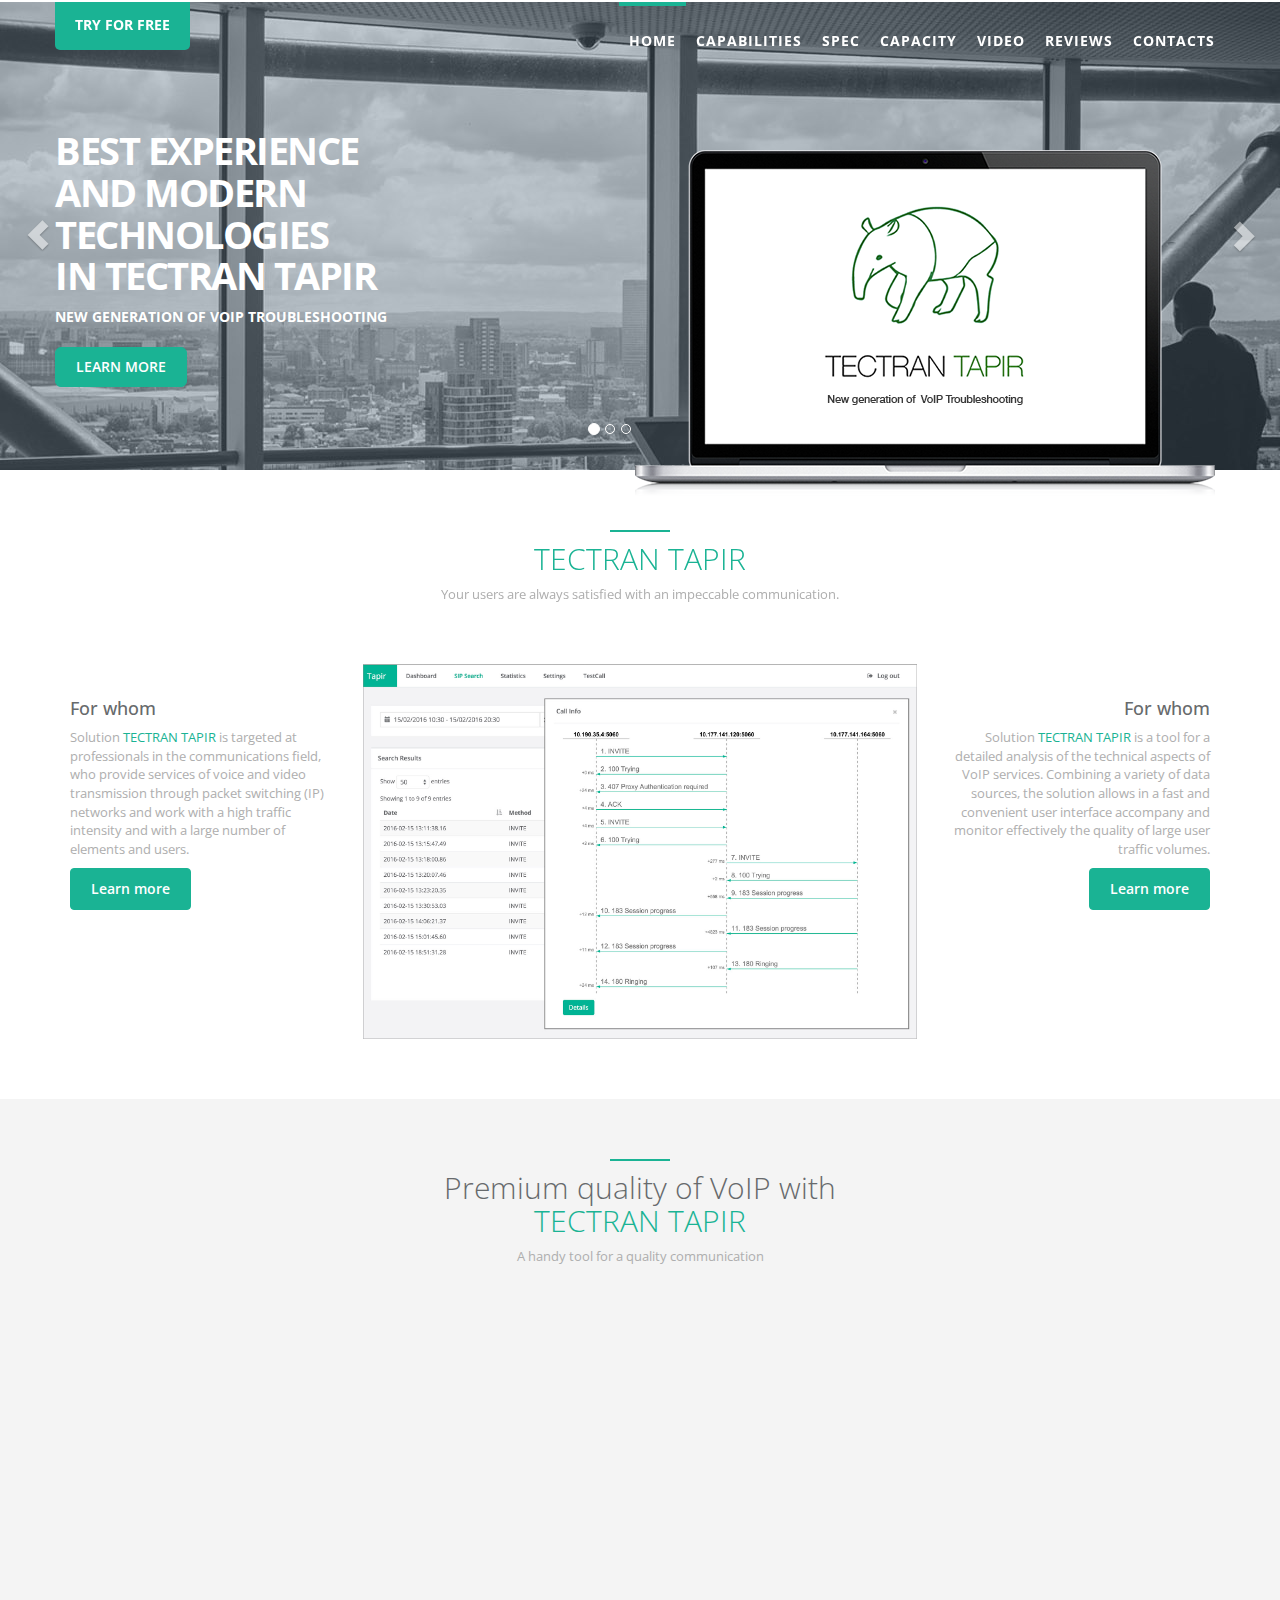
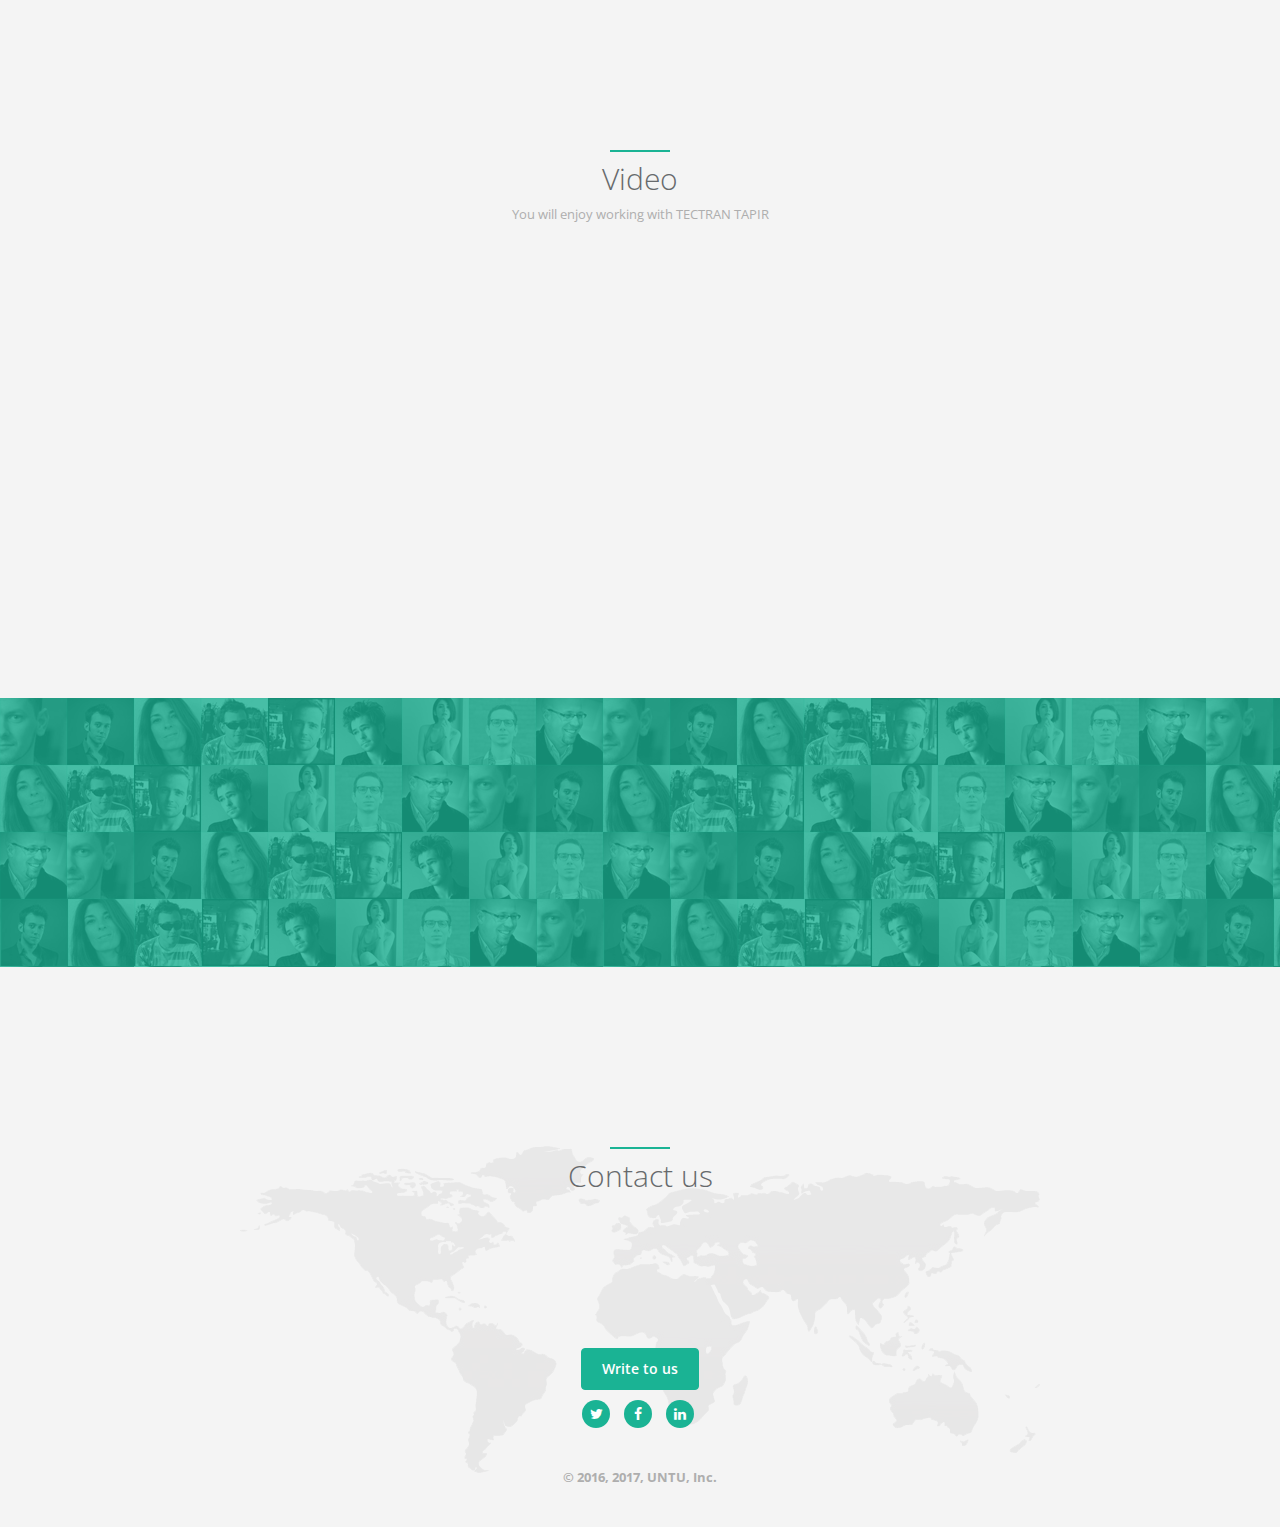
==== commit 8523233b: "fix" ====
--- a/index.html
+++ b/index.html
@@ -244,15 +244,15 @@
 </section>
 
 <section id="contact" class="container services">
+<!--     
     <div class="row">
-           <div class="col-lg-12 text-center">
-                <div class="navy-line"></div>
-                <h1>Interested in details?</h1>
-                 <p>We'll tell you everything about <span class="navy">TECTRAN TAPIR</span></p>
-            
+        <div class="col-lg-12 text-center">
+            <div class="navy-line"></div>
+            <h1>Interested in details?</h1>
+            <p>We'll tell you everything about <span class="navy">TECTRAN TAPIR</span></p>
         </div>     
-    </div>
-<!--     <div class="row feedback">
+    </div> 
+    <div class="row feedback">
         <div class="col-md-5 center-block">
             <form class="form-horizontal feedback-form js-feedback-form flipInX">
                 <div class="form-group floating-label-form-group">
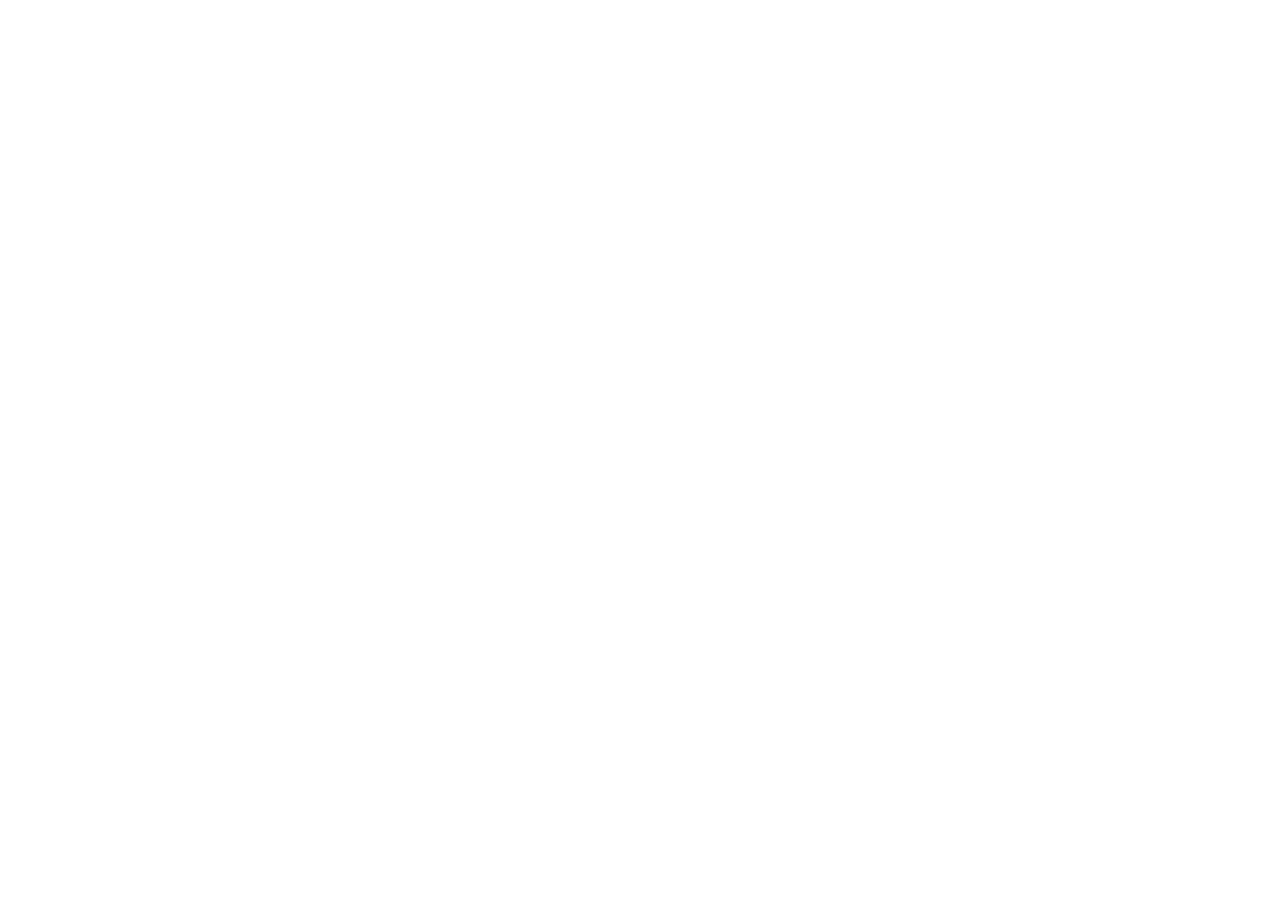
==== commit d6cd811a: "redirect to sip3.io" ====
--- a/index.html
+++ b/index.html
@@ -1,390 +1,15 @@
-<!DOCTYPE html>
-<html lang="en">
-
-
-<head>
-    <meta charset="utf-8">
-    <meta http-equiv="X-UA-Compatible" content="IE=edge">
-    <meta name="viewport" content="width=device-width, initial-scale=1">
-    <meta name="description" content="">
-    <meta name="author" content="">
-    <!-- Add Your favicon here -->
-    <link rel="icon" href="img/favicon.ico">
-
-    <title>TECTRAN TAPIR</title>
-
-    <!-- Bootstrap core CSS -->
-    <link href="css/bootstrap.min.css" rel="stylesheet">
-
-    <!-- Animation CSS -->
-    <link href="css/animate.min.css" rel="stylesheet">
-
-    <link href="css/feedback-form.css" rel="stylesheet">
-
-    <link href="font-awesome/css/font-awesome.min.css" rel="stylesheet">
-
-    <!-- HTML5 shim and Respond.js for IE8 support of HTML5 elements and media queries -->
-    <!--[if lt IE 9]>
-    <script src="https://oss.maxcdn.com/html5shiv/3.7.2/html5shiv.min.js"></script>
-    <script src="https://oss.maxcdn.com/respond/1.4.2/respond.min.js"></script>
-    <![endif]-->
-
-    <!-- Custom styles for this template -->
-    <link href="css/style.css" rel="stylesheet">
-</head>
-<body id="page-top">
-<div class="navbar-wrapper">
-        <nav class="navbar navbar-default navbar-fixed-top" role="navigation">
-            <div class="container">
-                <div class="navbar-header page-scroll">
-                    <button type="button" class="navbar-toggle collapsed" data-toggle="collapse" data-target="#navbar" aria-expanded="false" aria-controls="navbar">
-                        <span class="sr-only">Toggle navigation</span>
-                        <span class="icon-bar"></span>
-                        <span class="icon-bar"></span>
-                        <span class="icon-bar"></span>
-                    </button>
-                    <a class="navbar-brand" href="#contact">TRY FOR FREE</a>
-                </div>
-                <div id="navbar" class="navbar-collapse collapse">
-                    <ul class="nav navbar-nav navbar-right">
-                        <li><a class="page-scroll" href="#page-top">Home</a></li>
-                        <li><a class="page-scroll" href="#features">Capabilities</a></li>
-                        <li><a class="page-scroll" href="/specification.html">Spec</a></li>
-                        <li><a class="page-scroll" href="/capacity.html">Capacity</a></li>
-                        <li><a class="page-scroll" href="#vidos">Video</a></li>
-                        <li><a class="page-scroll" href="#testimonials">Reviews</a></li>
-                        <li><a class="page-scroll" href="#contact">Contacts</a></li>
-                    </ul>
-                </div>
-            </div>
-        </nav>
-</div>
-<div id="inSlider" class="carousel slide carousel-fade" data-ride="carousel">
-    <ol class="carousel-indicators">
-        <li data-target="#inSlider" data-slide-to="0" class="active"></li>
-        <li data-target="#inSlider" data-slide-to="1"></li>
-        <li data-target="#inSlider" data-slide-to="2"></li>
-    </ol>
-    <div class="carousel-inner" role="listbox">
-        <div class="item active">
-            <div class="container">
-                <div class="carousel-caption">
-                    <h1>Best experience<br/>
-                        and modern<br/>
-                        technologies<br/>
-                        in TECTRAN TAPIR</h1>
-                    <p>New generation of  Voip Troubleshooting</p>
-                    <p>
-                        <a class="btn btn-lg btn-primary" href="files/TECTRANTAPIR_Description.pdf" role="button">LEARN MORE</a>
-                        <a class="caption-link" href="files/TECTRANTAPIR_Description.pdf" role="button"></a>
-                    </p>
-                </div>
-                <div class="carousel-image wow zoomIn">
-                    <img src="img/tapir_screen.png" alt="laptop"/>
-                </div>
-            </div>
-            <!-- Set background for slide in css -->
-            <div class="header-back one"></div>
-
-        </div>
-        
-        <div class="item">
-            <div class="container">
-                <div class="carousel-caption blank">
-                    <h1>Enjoyable <br/> interface</h1>
-                    <p>Aesthetic pleasure from working with Voip Troubleshooting</p>
-                    <p><a class="btn btn-lg btn-primary" href="files/TECTRANTAPIR_Description.pdf" role="button">Learn more</a></p>
-                </div>
-                <div class="carousel-image wow zoomIn">
-                    <img src="img/laptop.png" alt="laptop"/>  
-                </div>
-            </div>
-            <!-- Set background for slide in css -->
-            <div class="header-back one"></div>
-        </div>
-
-        <div class="item">
-            <div class="container">
-                <div class="carousel-caption blank">
-                    <h1>INCREDIBLE<br/>PERFORMANCE <br/>ON ANY DATA VOLUME </h1>
-                    <p></p>
-                    <p><a class="btn btn-lg btn-primary" href="files/TECTRANTAPIR_Description.pdf" role="button">Learn more</a></p>
-                </div>
-                <div class="carousel-image wow zoomIn">
-                    <img src="img/TAPIR_feature.png" alt="laptop"/>
-                </div>
-            </div>
-            <!-- Set background for slide in css -->
-            <div class="header-back one"></div>
-        </div>
-
-        <a class="left carousel-control" href="#inSlider" role="button" data-slide="prev">
-            <span class="glyphicon glyphicon-chevron-left" aria-hidden="true"></span>
-            <span class="sr-only">Back</span>
-        </a>
-        <a class="right carousel-control" href="#inSlider" role="button" data-slide="next">
-            <span class="glyphicon glyphicon-chevron-right" aria-hidden="true"></span>
-            <span class="sr-only">Next</span>
-        </a>
-    </div>
-</div>
-
-<section class="features">
-    <div class="container">
-        <div class="row">
-            <div class="col-lg-12 text-center">
-                <div class="navy-line"></div>
-                <h1><span class="navy">TECTRAN TAPIR</span></h1>
-                <p>Your users are always satisfied with an impeccable communication.</p>
-            </div>
-        </div>
-        <div class="row features-block">
-            <div class="col-lg-3 features-text wow fadeInLeft">
-                <!-- <small>INSPINIA</small> -->
-                <h2>For whom</h2>
-                <p>Solution <span class="navy">TECTRAN TAPIR</span> is targeted at professionals in the communications field, who provide  services  of voice and video transmission through packet switching (IP) networks and work with a high traffic intensity and with a large number of elements and users.</p>
-                <a href="files/TECTRANTAPIR_Description.pdf" class="btn btn-primary">Learn more</a>
-            </div>
-            
-            <div class="col-lg-6 text-right m-t-n-lg wow zoomIn">
-                <br/>
-            <br/>
-            <img src="img/iphone.jpg" class="img-responsive" alt="dashboard">
-            </div>
-            <div class="col-lg-3 features-text text-right wow fadeInRight">
-               <!--  <small>INSPINIA</small> -->
-                <h2>For whom</h2>
-                <p>Solution <span class="navy">TECTRAN TAPIR</span> is a tool for a detailed analysis of the technical aspects of VoIP services. Combining a variety of data sources, the solution allows in a fast and convenient user interface accompany and monitor effectively the quality of large user traffic volumes.</p>
-                <a href="files/TECTRANTAPIR_Description.pdf" class="btn btn-primary">Learn more</a>
-            </div>
-        </div>
-    </div>
-
-</section>
-
-
-
-<section  id="features" class="gray-section features">
-	<div class="container">
-    <div class="row">
-        <div class="col-lg-12 text-center">
-            <div class="navy-line"></div>
-            <h1>Premium quality of VoIP with<br/> <span class="navy">TECTRAN TAPIR</span> </h1>
-            <p>A handy tool for a quality communication</p>
-        </div>
-    </div>
-    <div class="row">
-        <div class="col-md-3 text-center wow fadeInLeft">
-            <div>
-                <i class="fa fa-desktop features-icon"></i>
-                <h2>Pleasant interface</h2>
-                <p>The interface for a pleasant work. We have done our best for you not to deal with the application, but to work with VoIP.</p>
-            </div>
-            <div class="m-t-lg">
-                <i class="fa fa-clock-o features-icon"></i>
-                <h2>Data analysis in a real time</h2>
-                <p>By monitoring the communication quality directly during a call, you can quickly solve problems with its worsening.</p>
-            </div>
-        </div>
-        <div class="col-md-6 text-center  wow zoomIn">
-            <img src="img/perspective.png" alt="dashboard" class="img-responsive">
-        </div>
-        <div class="col-md-3 text-center wow fadeInRight">
-            <div>
-                <i class="fa fa-rocket features-icon"></i>
-                <h2>Fantastic performance</h2>
-                <p>No matter how much data is used in your database, you will still receive the information instantly.</p>
-            </div>
-            <div class="m-t-lg">
-                <i class="fa fa-code features-icon"></i>
-                <h2>OpenAPI</h2>
-                <p>Limitless capabilities of TECTRAN TAPIR integration in any internal platform or solutions.<br/><br/><br/><br/></p>
-            </div>
-        </div>
-    </div>
-    </div>
-  
-  <section  id="vidos">
-   <div class="row">
-        <div class="col-lg-12 text-center">
-           <div class="navy-line"></div>
-            <h1>Video</h1>
-            <p>You will enjoy working with TECTRAN TAPIR</p>
-        </div>
-    </div>
-    <div class="row features-block" style="text-align:center;">
-        <!-- <div class="col-lg-6 features-text wow fadeInLeft"> -->
-            <iframe width="480" height="360" src="https://www.youtube.com/embed/gcfhmo0tlRQ" frameborder="0" allowfullscreen></iframe>
-
-             <!-- <div class="col-lg-6 features-text wow fadeInLeft"> -->
-            <iframe width="480" height="360" src="https://www.youtube.com/embed/GINxWDy1cLU" frameborder="0" allowfullscreen></iframe>
-    </div> 
-</section>
-
-
-<section id="testimonials" class="navy-section testimonials">
-
-    <div class="container">
-        <div class="row">
-            <div class="col-lg-12 text-center wow zoomIn">
-                <i class="fa fa-comment big-icon"></i>
-                <h1>
-                    Our clients’ reviews
-                </h1>
-                <div class="testimonials-text">
-                    <i>TECTRAN TAPIR  is a modern platform that allows to solve  problems with VoIP fast and conveniently. The limitless ranging capabilities of the system guarantee us a painless development and expansion of our company. Using TECTRAN TAPIR helps us to optimize the activities of engineers and financial infrastructure costs.</i>
-                </div>
-                <small>
-                    <strong>12.11.2015 - Andrey, a representative of the largest telecom operator in Russia.</strong>
-                </small>
-            </div>
-        </div>
-    </div>
-
-</section>
-
-<section id="contact" class="container services">
-<!--     
-    <div class="row">
-        <div class="col-lg-12 text-center">
-            <div class="navy-line"></div>
-            <h1>Interested in details?</h1>
-            <p>We'll tell you everything about <span class="navy">TECTRAN TAPIR</span></p>
-        </div>     
-    </div> 
-    <div class="row feedback">
-        <div class="col-md-5 center-block">
-            <form class="form-horizontal feedback-form js-feedback-form flipInX">
-                <div class="form-group floating-label-form-group">
-                    <label>Your Name</label>
-                    <input type="text" name="name" class="form-control" placeholder="Your name">
-                    <span class="help-block">Enter your name</span>
-                </div>
-                <div class="form-group floating-label-form-group">
-                    <label>Your e-mail or phone number</label>
-                    <input type="text" name="contacts" class="form-control" placeholder="Your name or phone number">
-                    <span class="help-block">Enter your email or phone number</span>
-                </div>
-                <div class="form-group submit-btn">
-                    <div class="center-block col-md-6">
-                        <button type="submit" class="col-md-12 btn btn-primary js-send-form-btn">Learn more</button>
-                    </div>
-                </div>
-            </form>
-        </div>
-        <div class="col-md-5 feedback-thx center-block">
-            <h3>
-                <span class="bigicon fa fa-envelope-o"></span>
-                Thank you!
-            </h3>
-        </div>
-    </div> -->
-</section>
-
-
-
-
-<section class="gray-section contact">
-    <div class="container text-center">
-        <div class="row m-b-lg">
-            <div class="col-lg-12 text-center">
-                <div class="navy-line"></div>
-                <h1>Contact us</h1>
-            </div>
-        </div>
-        <div class="row m-b-lg">
-             <div class="col-lg-12 text-center wow zoomIn">
-                <address>
-                    <strong><span class="navy">UNTU</span></strong><br/>
-                    US, NY, Brooklin<br/>
-                    
-                    <abbr title="Phone">T:</abbr> +1 323 6474576
-                </address>
-            </div>
-            <div class="col-lg-4">
-                <p class="text-color">
-                    <!-- Consectetur adipisicing elit. Aut eaque, totam corporis laboriosam veritatis quis ad perspiciatis, totam corporis laboriosam veritatis, consectetur adipisicing elit quos non quis ad perspiciatis, totam corporis ea, -->
-                </p>
-            </div>
-        </div>
-        <div class="row">
-            <div class="col-lg-12 text-center">
-                <a href="mailto:welcome@tectran-tapir.com" class="btn btn-primary">Write to us</a>
-                <p class="m-t-sm">
-                    <!-- Or follow us on social platform -->
-                </p>
-                <ul class="list-inline social-icon">
-                    <li><a href="https://twitter.com/tectran_tapir"><i class="fa fa-twitter"></i></a>
-                    </li>
-
-                    <li><a href="https://www.facebook.com/tectrantapir"><i class="fa fa-facebook"></i></a>
-                    </li>
-                    <li><a href="https://www.linkedin.com/company/tectran-tapir"><i class="fa fa-linkedin"></i></a>
-
-                    </li>
-                </ul>
-            </div>
-        </div>
-        <div class="row">
-            <div class="col-lg-8 col-lg-offset-2 text-center m-t-lg m-b-lg">
-                <p><strong>&copy; 2016, 2017, UNTU, Inc.</strong><br/>
-            </div>
-        </div>
-    </div>
-</section>
-
-<script src="js/jquery-2.1.1.js"></script>
-<script src="js/pace.min.js"></script>
-<script src="js/bootstrap.min.js"></script>
-<script src="js/classie.js"></script>
-<script src="js/cbpAnimatedHeader.js"></script>
-<script src="js/wow.min.js"></script>
-<script src="js/inspinia.js"></script>
-<script src="js/feedback-form.js"></script>
-
-<script>
-  (function(i,s,o,g,r,a,m){i['GoogleAnalyticsObject']=r;i[r]=i[r]||function(){
-  (i[r].q=i[r].q||[]).push(arguments)},i[r].l=1*new Date();a=s.createElement(o),
-  m=s.getElementsByTagName(o)[0];a.async=1;a.src=g;m.parentNode.insertBefore(a,m)
-  })(window,document,'script','https://www.google-analytics.com/analytics.js','ga');
-
-  ga('create', 'UA-77928955-1', 'auto');
-  ga('send', 'pageview');
-
-</script>
-
-<!-- Yandex.Metrika counter -->
-<script type="text/javascript">
-    (function (d, w, c) {
-        (w[c] = w[c] || []).push(function() {
-            try {
-                w.yaCounter37443560 = new Ya.Metrika({
-                    id:37443560,
-                    clickmap:true,
-                    trackLinks:true,
-                    accurateTrackBounce:true,
-                    webvisor:true
-                });
-            } catch(e) { }
-        });
-
-        var n = d.getElementsByTagName("script")[0],
-            s = d.createElement("script"),
-            f = function () { n.parentNode.insertBefore(s, n); };
-        s.type = "text/javascript";
-        s.async = true;
-        s.src = "https://mc.yandex.ru/metrika/watch.js";
-
-        if (w.opera == "[object Opera]") {
-            d.addEventListener("DOMContentLoaded", f, false);
-        } else { f(); }
-    })(document, window, "yandex_metrika_callbacks");
-</script>
-<noscript><div><img src="https://mc.yandex.ru/watch/37443560" style="position:absolute; left:-9999px;" alt="" /></div></noscript>
-<!-- /Yandex.Metrika counter -->
-
-
-</body>
-
-
-</html>
+<!DOCTYPE HTML>
+<html lang="en-US">
+    <head>
+        <meta charset="UTF-8">
+        <meta http-equiv="refresh" content="1; url=http://sip3.io">
+        <script type="text/javascript">
+            window.location.href = "http://sip3.io"
+        </script>
+        <title>Page Redirection</title>
+    </head>
+    <body>
+        <!-- Note: don't tell people to `click` the link, just tell them that it is a link. -->
+        If you are not redirected automatically, follow this <a href='http://sip3.io'>link to sip3.io</a>.
+    </body>
+</html>